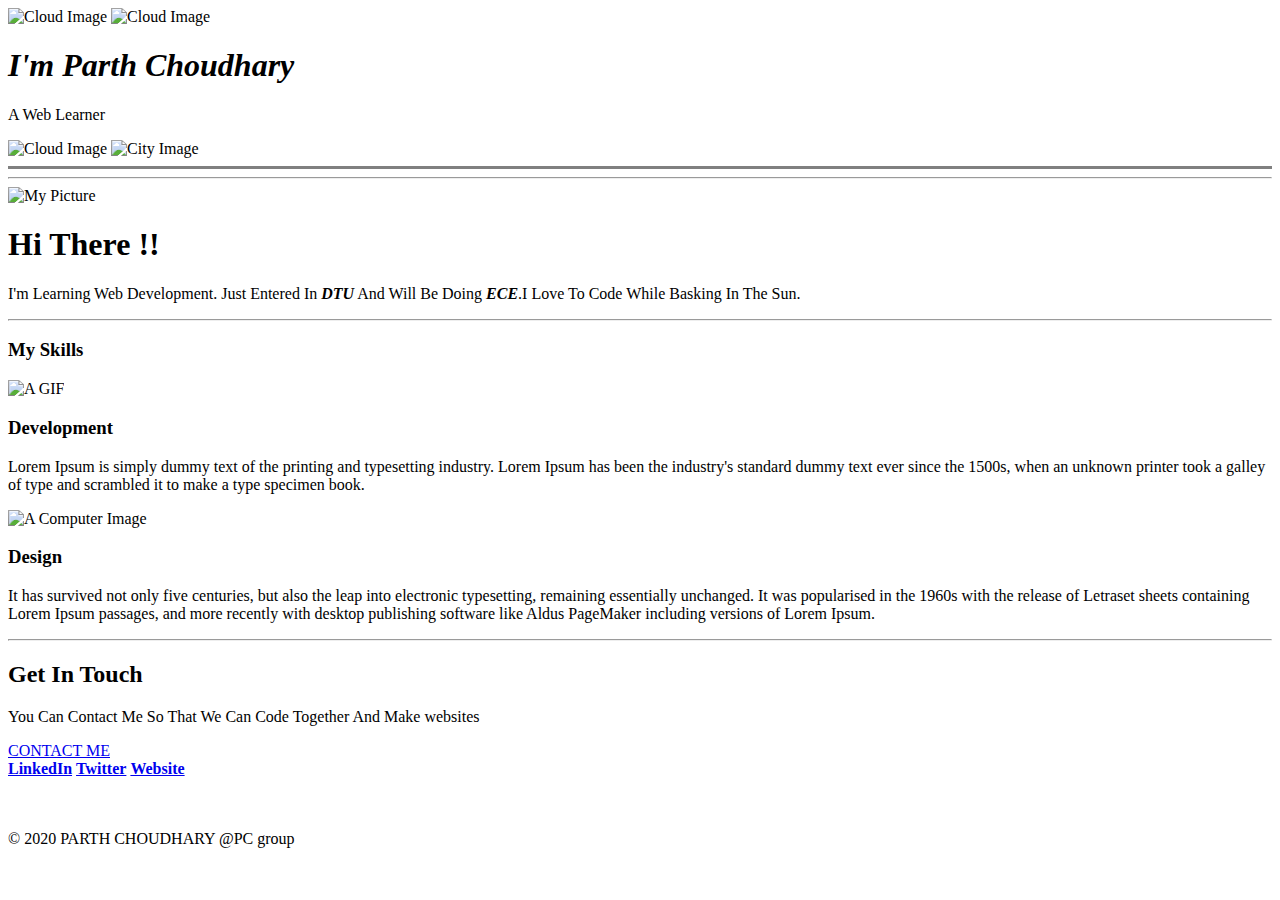
==== index.html @ b5cee64c "additional files" ====
<!DOCTYPE html>
<html>
    <head>
        <meta charset="utf-8">
        <title>
            Parth Choudhary
        </title>
        <link rel="stylesheet" href="css/styles.css">
        <link rel="icon" href="favicon.ico">
        <link href="https://fonts.googleapis.com/css2?family=East+Sea+Dokdo&family=Sacramento&display=swap" rel="stylesheet">
    </head>
    <body>
        <div class="top-container">
        
        <img class="sun" src="sun.png" alt="Cloud Image">
        <img class="top-cloud" src="cloud.png" alt="Cloud Image">
        <h1 class="heading"><em>I'm Parth Choudhary</em></h1>
        <p class="web-learn">A Web Learner</p>
        <img class="bottom-cloud" src="cloud.png" alt="Cloud Image">
        <img class="city" src="City-PNG-Transparent-Image.png" alt="City Image">
        <hr class="cityline" size="3" noshade>
        </div>
        <hr class="hor">
        <div class="middle-container">
            <img class="mine" src="pcpicm.png" alt="My Picture">
            <h1 class="hello">Hi There !!</h1>
            <div class="dd">
            <p class="just">I'm Learning Web Development. Just Entered In 
                <strong><em><span Class="dtu">DTU</span></em></strong> And Will Be Doing 
                <strong><em><span class="ece">ECE</span></em></strong>.I Love To Code While Basking In The Sun.</p>
                </div>
                <hr class="hor">
                <h3 class="skills">My Skills</h3>
                <div class="lorem">
                <img class="gif" src="html gif.gif" alt="A GIF">
                <h3 class="deve">Development</h3>
                <p class="line1">Lorem Ipsum is simply dummy text of the printing and typesetting industry.
                                 Lorem Ipsum has been the industry's standard dummy text ever since the 1500s,
                                 when an unknown printer took a galley of type and scrambled it to make a type specimen book.</p>
                </div>
                <div class="ipsum">
                    <img class="computer" src="computer.png" alt="A Computer Image">
                    <h3 class="deve">Design</h3>
                    <p class="line2">It has survived not only five centuries, but also the leap into electronic typesetting, remaining essentially unchanged.
                         It was popularised in the 1960s with the release of Letraset sheets containing Lorem Ipsum passages,
                          and more recently with desktop publishing software like Aldus PageMaker including versions of Lorem Ipsum.</p>
                </div>
            </div>
            <hr class="hor">
            <div class="last-container">
                <h2 class="touch">Get In Touch</h2>
                <p class="contact">You Can Contact Me So That We Can Code Together And Make websites</p>
                <div class="btnp">
                <a class="BUTTON_DMD" href="s_contact_us.html"><span class="btnk">CONTACT ME</span></a></div>
            </div>
            <div class="green">
                <a class="ac" href="https://www.linkedin.com/in/parth-choudhary-ab21761b9/"><b>LinkedIn</b></a>
            <a class="ac" href="https://twitter.com/ParthCh97019746"><b>Twitter</b></a>
            <a class="ac" href="https://parth-choudhary93.github.io/parth_cv.github.io"><b>Website</b></a><br><br><br>
            <p id="copyright">© 2020 PARTH CHOUDHARY   @PC group</p>
            </div>
    </body>
</html>
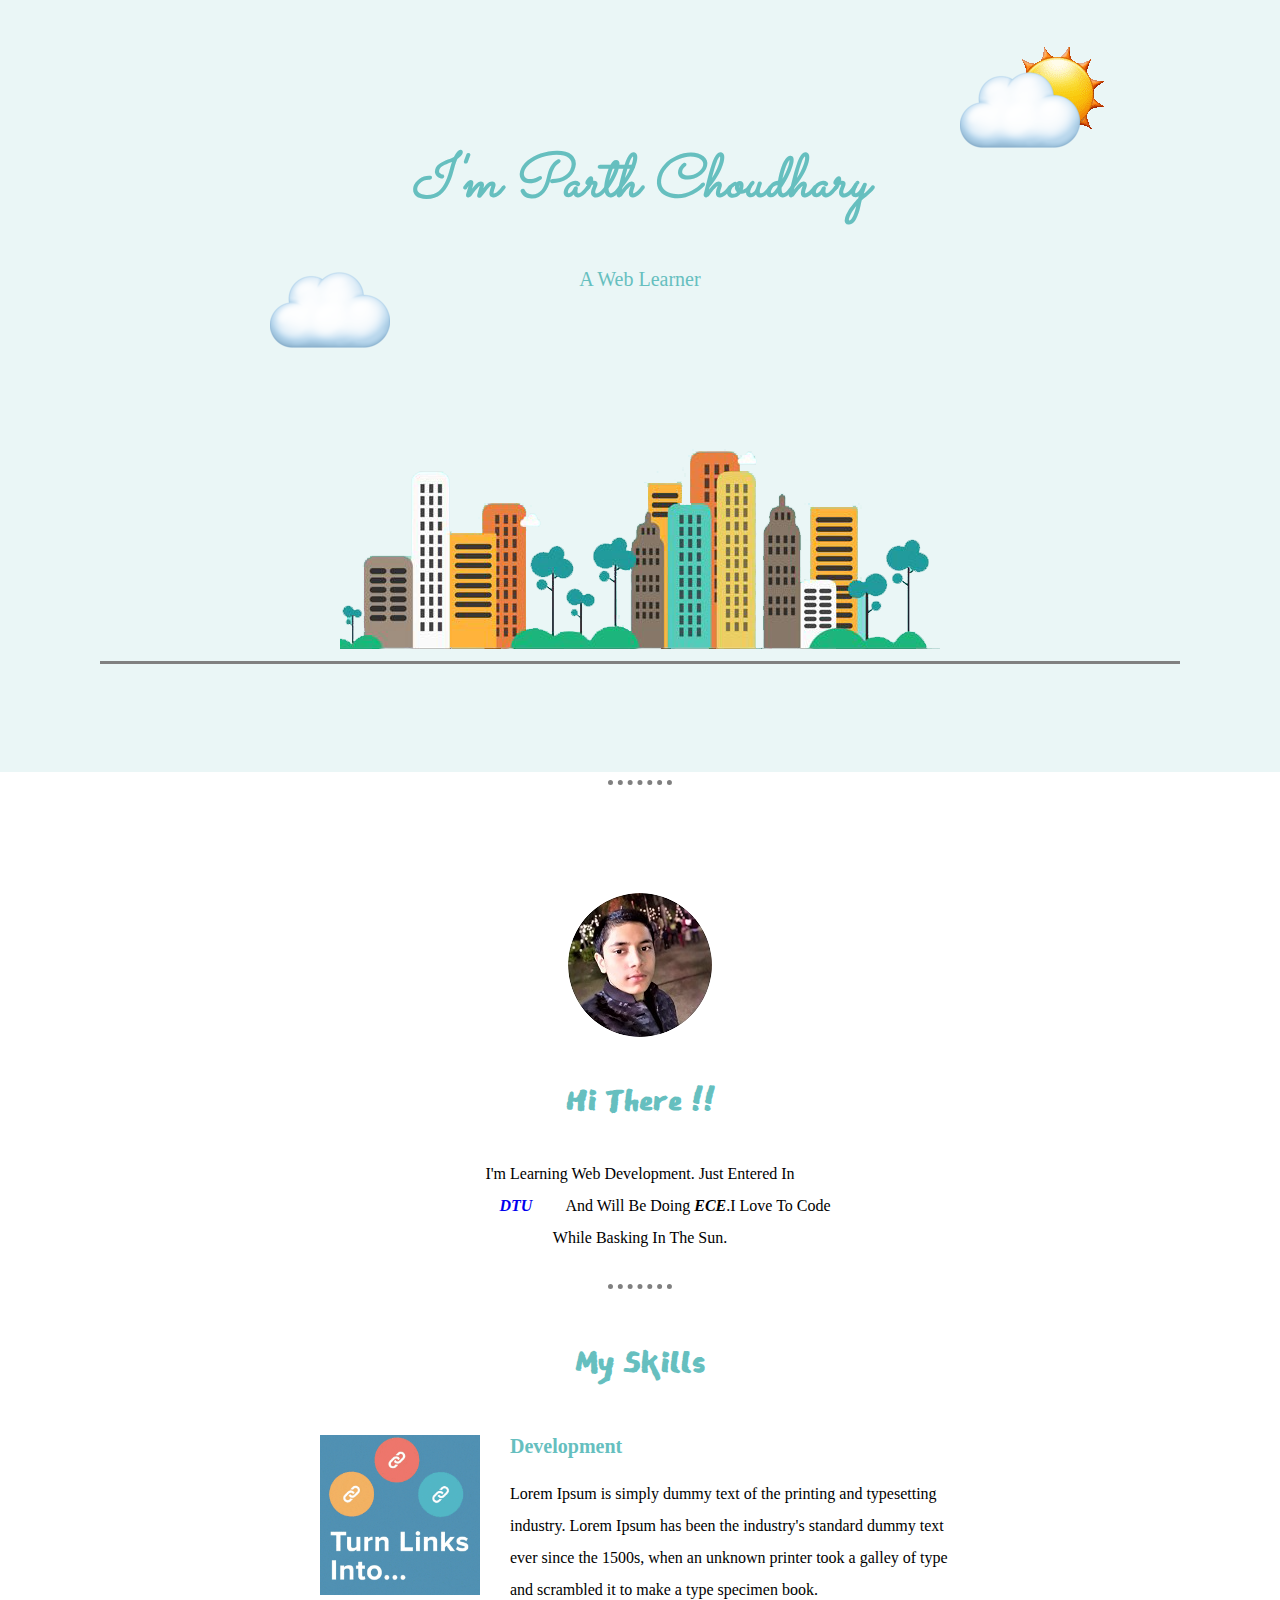
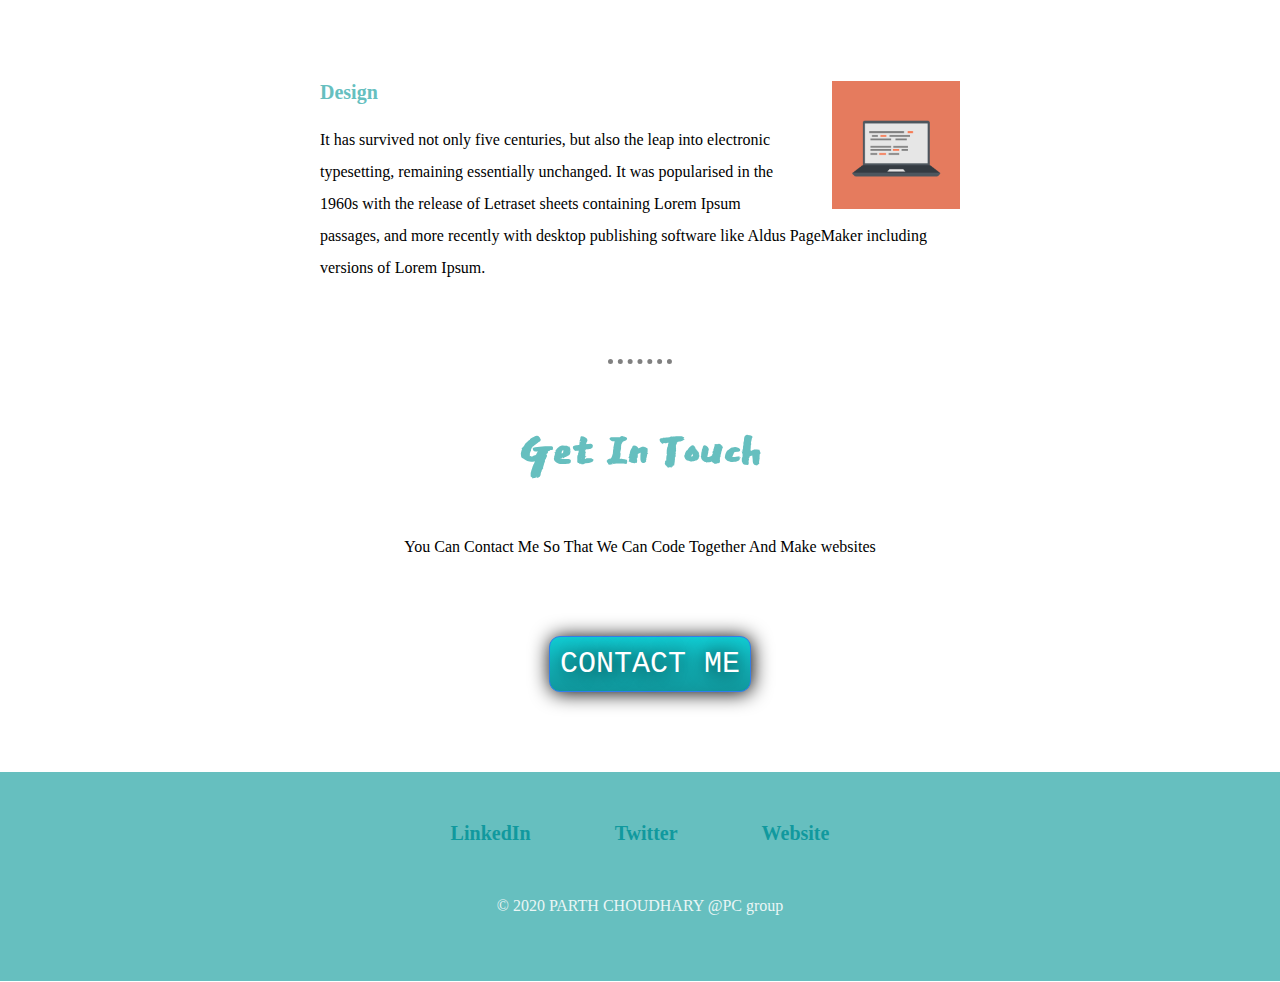
==== commit e95ab4e0: "Update index.html" ====
--- a/index.html
+++ b/index.html
@@ -26,7 +26,7 @@
             <h1 class="hello">Hi There !!</h1>
             <div class="dd">
             <p class="just">I'm Learning Web Development. Just Entered In 
-                <strong><em><span Class="dtu">DTU</span></em></strong> And Will Be Doing 
+                <strong><em><span Class="dtu"><a class="dut" href="http://dtu.ac.in">DTU</a></span></em></strong> And Will Be Doing 
                 <strong><em><span class="ece">ECE</span></em></strong>.I Love To Code While Basking In The Sun.</p>
                 </div>
                 <hr class="hor">
--- a/css/styles.css
+++ b/css/styles.css
@@ -0,0 +1,323 @@
+body{
+    text-align: center;
+    margin: 0;
+}
+h1{
+    color: #66BFBF;
+}
+.web-learn{
+    color: #66BFBF;
+}
+.heading{
+    font-family: 'Sacramento', cursive;
+    font-size: 60px;
+}
+.top-container{
+    background-color: #EAF6F6;
+    padding: 100px
+}
+.bottom-cloud{
+    position: absolute;
+    top: 250px;
+    left: 270px;
+}
+.sun{
+    position: absolute;
+    top: 40px;
+    right: 170px;
+}
+.top-cloud{
+    position: absolute;
+    top: 50px;
+    right: 200px;
+}
+.mine{
+    margin-top: 100px;
+}
+.hor{
+    border-style: none;
+    border-top: dotted;
+    width: 5%;
+    border-width: 5px;
+    color: grey;
+}
+.skills{
+    font-size: 45px;
+    font-family: 'East Sea Dokdo', cursive;
+    color: #66BFBF;
+}
+.just{
+    width: 100%;
+    margin: 0 auto 30px auto;
+    line-height: 2;
+}
+.dd{
+    width: 30%;
+    margin-left: auto;
+    margin-right: auto;
+}
+.lorem{
+    width: 50%;
+    margin: 0 auto 75px;
+}
+.gif{
+    text-align: left;
+    width: 25%;
+    float: left;
+    margin-right: 30px;
+}
+.ipsum{
+    width: 50%;
+    margin: 0 auto 75px;
+}
+.computer{
+    float: right;
+    margin-left: 30px;
+    width: 20%;
+}
+.deve{
+    text-align: left;
+    color: #66BFBF;
+    font-size:20px;
+}
+.line1{
+    text-align: left;
+    line-height: 2;
+    
+}
+.line2{
+    text-align: left;
+    line-height: 2;
+    
+}
+.touch{
+    color: #66BFBF;
+    font-size: 60px;
+    font-family: 'East Sea Dokdo', cursive;
+}
+.hello{
+    font-family: 'East Sea Dokdo', cursive;
+    font-size: 45px;
+}
+.btnp{
+    margin-top: 30px;
+    margin-bottom: 50px;
+}
+a{
+    text-decoration: none;
+    margin: 50px 30px 30px 50px;
+}
+.BUTTON_DMD {
+    background: #11CDD4;
+    background-image: -webkit-linear-gradient(top, #11CDD4, #11999E);
+    background-image: -moz-linear-gradient(top, #11CDD4, #11999E);
+    background-image: -ms-linear-gradient(top, #11CDD4, #11999E);
+    background-image: -o-linear-gradient(top, #11CDD4, #11999E);
+    background-image: -webkit-gradient(to bottom, #11CDD4, #11999E);
+    -webkit-border-radius: 11px;
+    -moz-border-radius: 11px;
+    border-radius: 11px;
+    color: #FFFFFF;
+    font-family: monospace;
+    font-size: 30px;
+    font-weight: 10;
+    padding: 10px;
+    -webkit-box-shadow: 1px 1px 20px 0 #000000;
+    -moz-box-shadow: 1px 1px 20px 0 #000000;
+    box-shadow: 1px 1px 20px 0 #000000;
+    text-shadow: 1px 1px 20px #000000;
+    border: solid #337FED 1px;
+    text-decoration: none;
+    display: inline-block;
+    cursor: pointer;
+    text-align: center;
+ }
+ 
+ .BUTTON_DMD:hover {
+    border: solid #337FED 3px;
+    background: #30E3CB;
+    background-image: -webkit-linear-gradient(top, #30E3CB, #2BC48D);
+    background-image: -moz-linear-gradient(top, #30E3CB, #2BC48D);
+    background-image: -ms-linear-gradient(top, #30E3CB, #2BC48D);
+    background-image: -o-linear-gradient(top, #30E3CB, #2BC48D);
+    background-image: -webkit-gradient(to bottom, #30E3CB, #2BC48D);
+    -webkit-border-radius: 7px;
+    -moz-border-radius: 7px;
+    border-radius: 7px;
+    text-decoration: none;
+ }
+ .green{
+     background-color: #66BFBF;
+     padding: 50px;
+ }
+ .ac{
+     margin: 10px 40px 10px;
+     color: #11999E;
+     font-size: 20px;
+ }
+ .ac:hover{
+     color: #EAF6F6;
+     font-size: 30px;
+ }
+ #copyright{
+     font-size: 16px;
+     color: #EAF6F6;
+}
+.hdo{
+    font-size: 50px;
+    color: #11999E;
+    font-family: 'East Sea Dokdo', cursive;
+}
+.contact{
+    backgroung-color: #EAF6F6;
+}
+.mail{
+    margin-right: 300px;
+}
+.mail {
+    background: #11CDD4;
+    background-image: -webkit-linear-gradient(top, #11CDD4, #11999E);
+    background-image: -moz-linear-gradient(top, #11CDD4, #11999E);
+    background-image: -ms-linear-gradient(top, #11CDD4, #11999E);
+    background-image: -o-linear-gradient(top, #11CDD4, #11999E);
+    background-image: -webkit-gradient(to bottom, #11CDD4, #11999E);
+    -webkit-border-radius: 11px;
+    -moz-border-radius: 11px;
+    border-radius: 11px;
+    color: #FFFFFF;
+    font-family: monospace;
+    font-size: 21px;
+    font-weight: 100;
+    padding: 9px;
+    -webkit-box-shadow: 1px 1px 20px 0 #000000;
+    -moz-box-shadow: 1px 1px 20px 0 #000000;
+    box-shadow: 1px 1px 20px 0 #000000;
+    text-shadow: 1px 1px 20px #000000;
+    border: solid #337FED 1px;
+    text-decoration: none;
+    display: inline-block;
+    cursor: pointer;
+    text-align: center;
+ }
+ 
+ .mail:hover {
+    border: solid #337FED 3px;
+    background: #30E3CB;
+    background-image: -webkit-linear-gradient(top, #30E3CB, #2BC48D);
+    background-image: -moz-linear-gradient(top, #30E3CB, #2BC48D);
+    background-image: -ms-linear-gradient(top, #30E3CB, #2BC48D);
+    background-image: -o-linear-gradient(top, #30E3CB, #2BC48D);
+    background-image: -webkit-gradient(to bottom, #30E3CB, #2BC48D);
+    -webkit-border-radius: 7px;
+    -moz-border-radius: 7px;
+    border-radius: 7px;
+    text-decoration: none;
+ }
+ .tel {
+    background: #11CDD4;
+    background-image: -webkit-linear-gradient(top, #11CDD4, #11999E);
+    background-image: -moz-linear-gradient(top, #11CDD4, #11999E);
+    background-image: -ms-linear-gradient(top, #11CDD4, #11999E);
+    background-image: -o-linear-gradient(top, #11CDD4, #11999E);
+    background-image: -webkit-gradient(to bottom, #11CDD4, #11999E);
+    -webkit-border-radius: 11px;
+    -moz-border-radius: 11px;
+    border-radius: 11px;
+    color: #FFFFFF;
+    font-family: monospace;
+    font-size: 21px;
+    font-weight: 100;
+    padding: 9px;
+    -webkit-box-shadow: 1px 1px 20px 0 #000000;
+    -moz-box-shadow: 1px 1px 20px 0 #000000;
+    box-shadow: 1px 1px 20px 0 #000000;
+    text-shadow: 1px 1px 20px #000000;
+    border: solid #337FED 1px;
+    text-decoration: none;
+    display: inline-block;
+    cursor: pointer;
+    text-align: center;
+ }
+ 
+ .tel:hover {
+    border: solid #337FED 3px;
+    background: #30E3CB;
+    background-image: -webkit-linear-gradient(top, #30E3CB, #2BC48D);
+    background-image: -moz-linear-gradient(top, #30E3CB, #2BC48D);
+    background-image: -ms-linear-gradient(top, #30E3CB, #2BC48D);
+    background-image: -o-linear-gradient(top, #30E3CB, #2BC48D);
+    background-image: -webkit-gradient(to bottom, #30E3CB, #2BC48D);
+    -webkit-border-radius: 7px;
+    -moz-border-radius: 7px;
+    border-radius: 7px;
+    text-decoration: none;
+ }
+ .submit {
+    background: #11CDD4;
+    background-image: -webkit-linear-gradient(top, #11CDD4, #11999E);
+    background-image: -moz-linear-gradient(top, #11CDD4, #11999E);
+    background-image: -ms-linear-gradient(top, #11CDD4, #11999E);
+    background-image: -o-linear-gradient(top, #11CDD4, #11999E);
+    background-image: -webkit-gradient(to bottom, #11CDD4, #11999E);
+    -webkit-border-radius: 11px;
+    -moz-border-radius: 11px;
+    border-radius: 11px;
+    color: #FFFFFF;
+    font-family: monospace;
+    font-size: 19px;
+    font-weight: 100;
+    padding: 6px;
+    -webkit-box-shadow: 1px 1px 20px 0 #000000;
+    -moz-box-shadow: 1px 1px 20px 0 #000000;
+    box-shadow: 1px 1px 20px 0 #000000;
+    text-shadow: 1px 1px 20px #000000;
+    border: solid #337FED 1px;
+    text-decoration: none;
+    display: inline-block;
+    cursor: pointer;
+    text-align: center;
+ }
+ 
+ .submit:hover {
+    border: solid #337FED 3px;
+    background: #30E3CB;
+    background-image: -webkit-linear-gradient(top, #30E3CB, #2BC48D);
+    background-image: -moz-linear-gradient(top, #30E3CB, #2BC48D);
+    background-image: -ms-linear-gradient(top, #30E3CB, #2BC48D);
+    background-image: -o-linear-gradient(top, #30E3CB, #2BC48D);
+    background-image: -webkit-gradient(to bottom, #30E3CB, #2BC48D);
+    -webkit-border-radius: 7px;
+    -moz-border-radius: 7px;
+    border-radius: 7px;
+    text-decoration: none;
+ }
+ hr:hover{
+     color: #FFA500;
+     font-size: 200%;
+ }
+ h1:hover{
+     color: #32CD32;
+     font-size: 90px;
+ }
+ h2:hover{
+    color: #32CD32;
+    font-size: 70px;
+}
+h3:hover{
+    color: #32CD32;
+    font-size: 40px;
+}
+.web-learn{
+    font-size: 20px;
+}
+.web-learn:hover{
+    color: #32CD32; 
+}
+p:hover{
+    color: #8B4513;
+    font-size: 25px;
+}
+#copyright:hover{
+    color: blue;
+    font-size: 30px;
+}
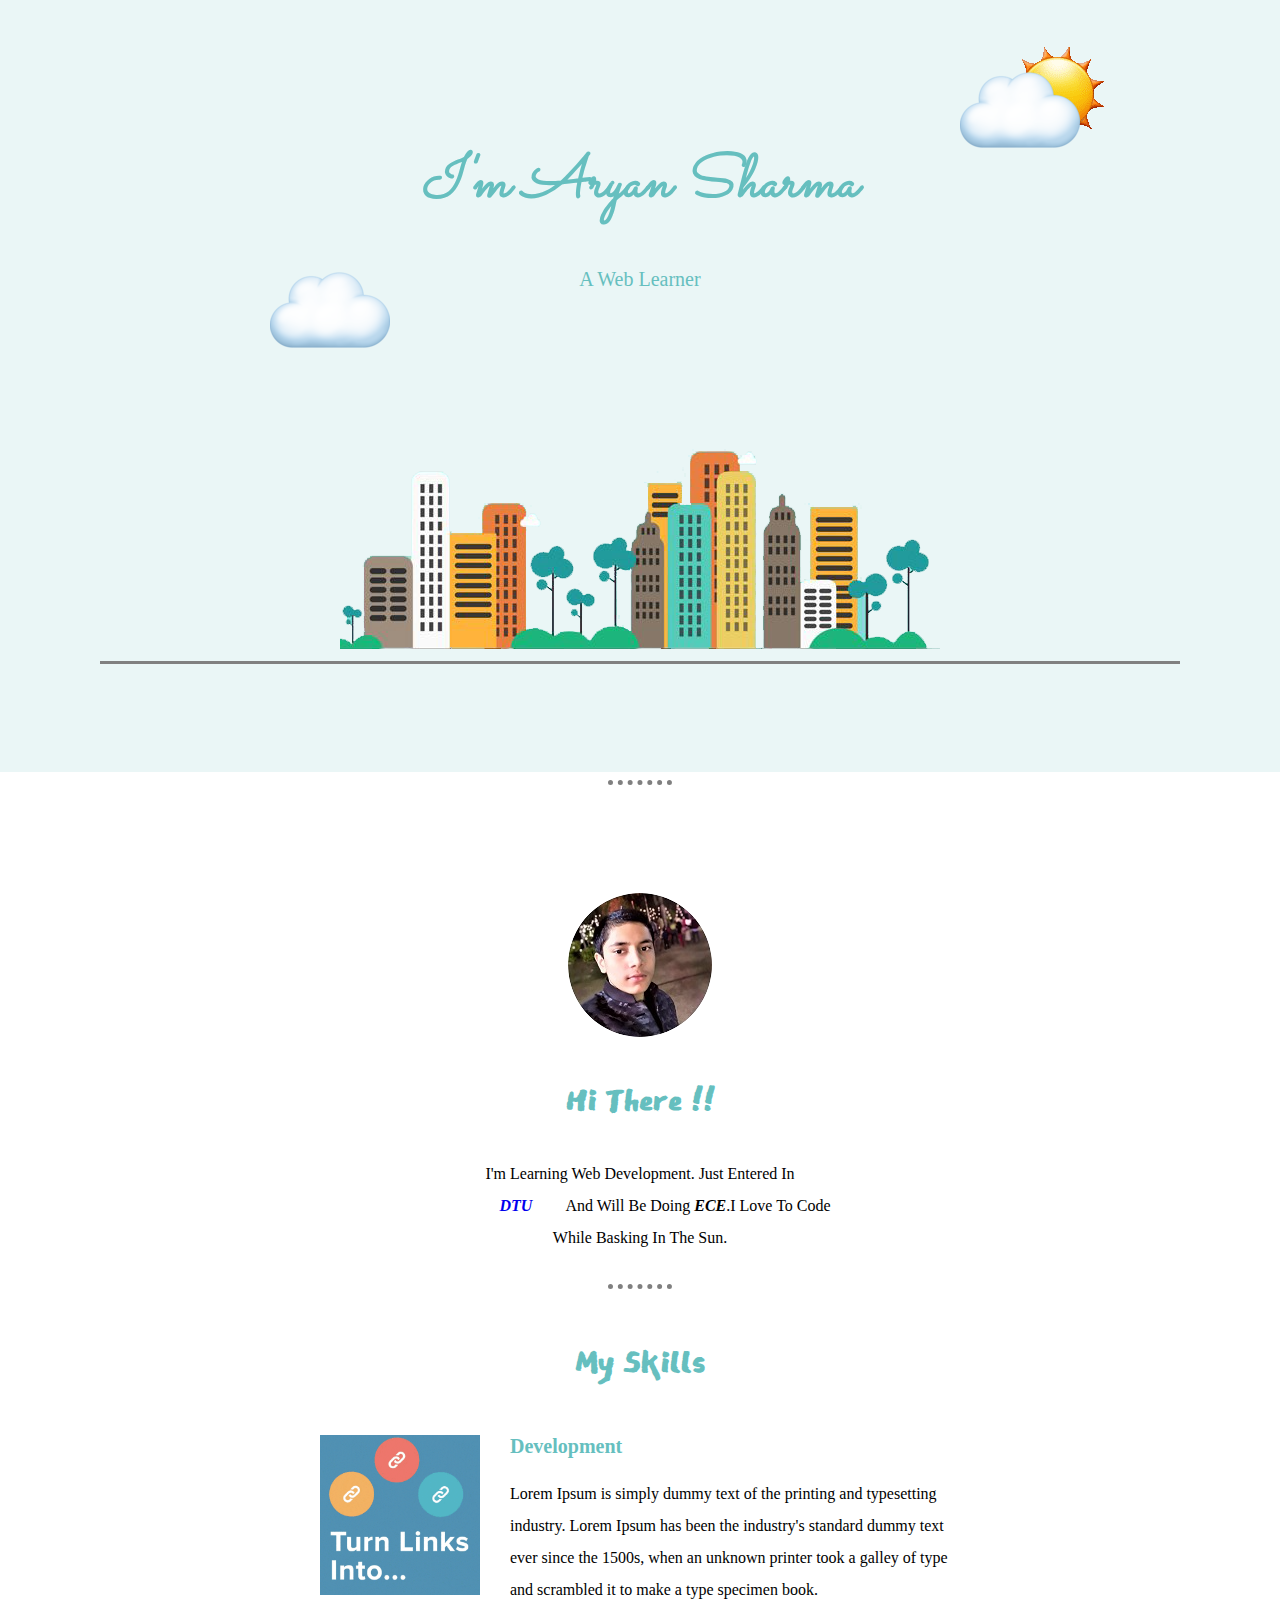
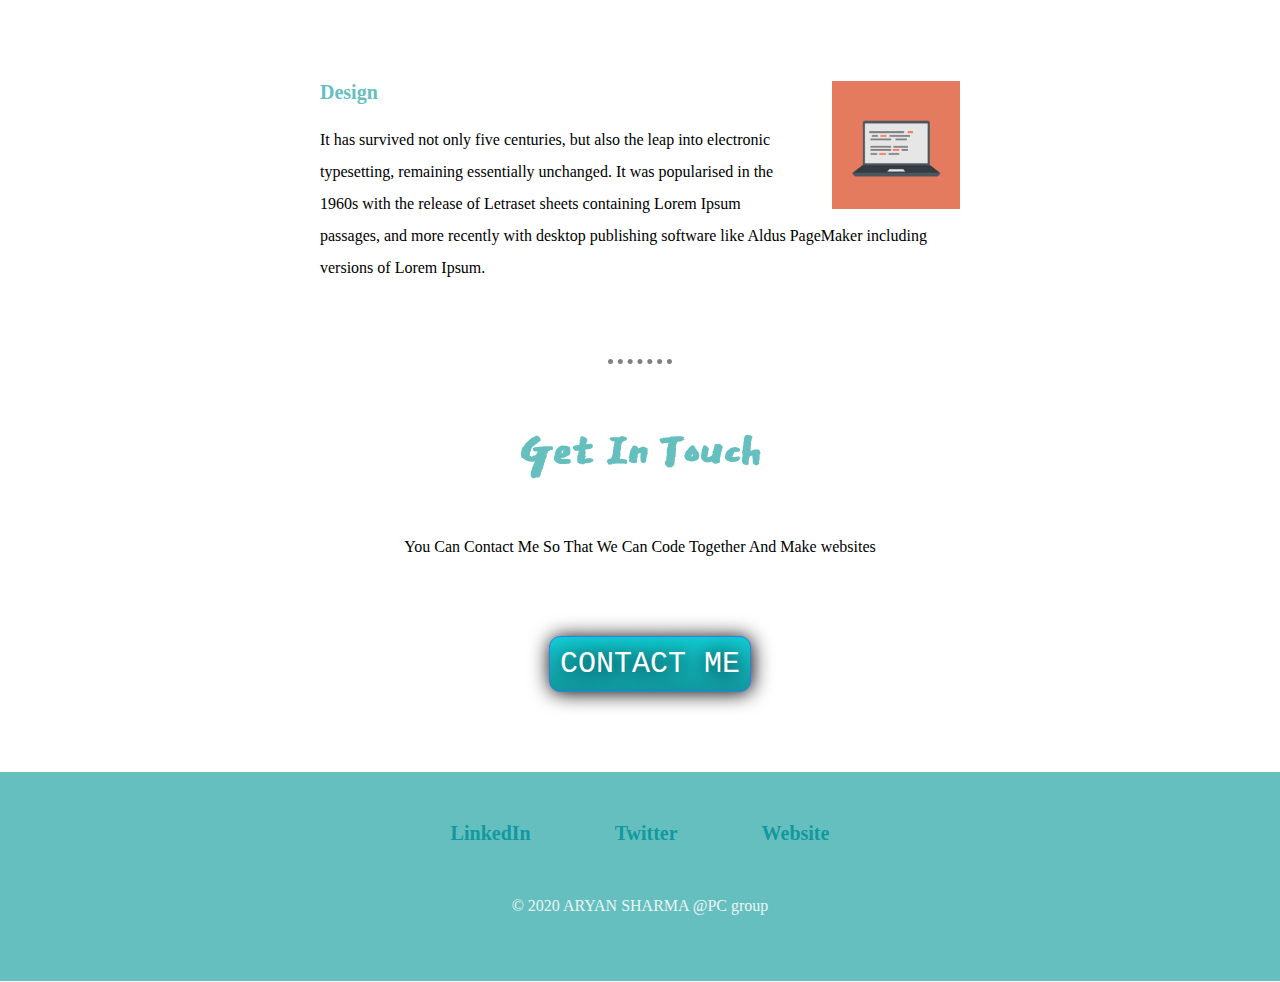
==== commit b3fc54a6: "Update index.html" ====
--- a/index.html
+++ b/index.html
@@ -3,7 +3,7 @@
     <head>
         <meta charset="utf-8">
         <title>
-            Parth Choudhary
+            Aryan Sharma
         </title>
         <link rel="stylesheet" href="css/styles.css">
         <link rel="icon" href="favicon.ico">
@@ -14,7 +14,7 @@
         
         <img class="sun" src="sun.png" alt="Cloud Image">
         <img class="top-cloud" src="cloud.png" alt="Cloud Image">
-        <h1 class="heading"><em>I'm Parth Choudhary</em></h1>
+        <h1 class="heading"><em>I'm Aryan Sharma</em></h1>
         <p class="web-learn">A Web Learner</p>
         <img class="bottom-cloud" src="cloud.png" alt="Cloud Image">
         <img class="city" src="City-PNG-Transparent-Image.png" alt="City Image">
@@ -57,7 +57,7 @@
                 <a class="ac" href="https://www.linkedin.com/in/parth-choudhary-ab21761b9/"><b>LinkedIn</b></a>
             <a class="ac" href="https://twitter.com/ParthCh97019746"><b>Twitter</b></a>
             <a class="ac" href="https://parth-choudhary93.github.io/parth_cv.github.io"><b>Website</b></a><br><br><br>
-            <p id="copyright">© 2020 PARTH CHOUDHARY   @PC group</p>
+            <p id="copyright">© 2020 ARYAN SHARMA  @PC group</p>
             </div>
     </body>
 </html>
--- a/css/styles.css
+++ b/css/styles.css
@@ -252,45 +252,8 @@
     border-radius: 7px;
     text-decoration: none;
  }
- .submit {
-    background: #11CDD4;
-    background-image: -webkit-linear-gradient(top, #11CDD4, #11999E);
-    background-image: -moz-linear-gradient(top, #11CDD4, #11999E);
-    background-image: -ms-linear-gradient(top, #11CDD4, #11999E);
-    background-image: -o-linear-gradient(top, #11CDD4, #11999E);
-    background-image: -webkit-gradient(to bottom, #11CDD4, #11999E);
-    -webkit-border-radius: 11px;
-    -moz-border-radius: 11px;
-    border-radius: 11px;
-    color: #FFFFFF;
-    font-family: monospace;
-    font-size: 19px;
-    font-weight: 100;
-    padding: 6px;
-    -webkit-box-shadow: 1px 1px 20px 0 #000000;
-    -moz-box-shadow: 1px 1px 20px 0 #000000;
-    box-shadow: 1px 1px 20px 0 #000000;
-    text-shadow: 1px 1px 20px #000000;
-    border: solid #337FED 1px;
-    text-decoration: none;
-    display: inline-block;
-    cursor: pointer;
-    text-align: center;
- }
- 
- .submit:hover {
-    border: solid #337FED 3px;
-    background: #30E3CB;
-    background-image: -webkit-linear-gradient(top, #30E3CB, #2BC48D);
-    background-image: -moz-linear-gradient(top, #30E3CB, #2BC48D);
-    background-image: -ms-linear-gradient(top, #30E3CB, #2BC48D);
-    background-image: -o-linear-gradient(top, #30E3CB, #2BC48D);
-    background-image: -webkit-gradient(to bottom, #30E3CB, #2BC48D);
-    -webkit-border-radius: 7px;
-    -moz-border-radius: 7px;
-    border-radius: 7px;
-    text-decoration: none;
- }
+ 
+ 
  hr:hover{
      color: #FFA500;
      font-size: 200%;
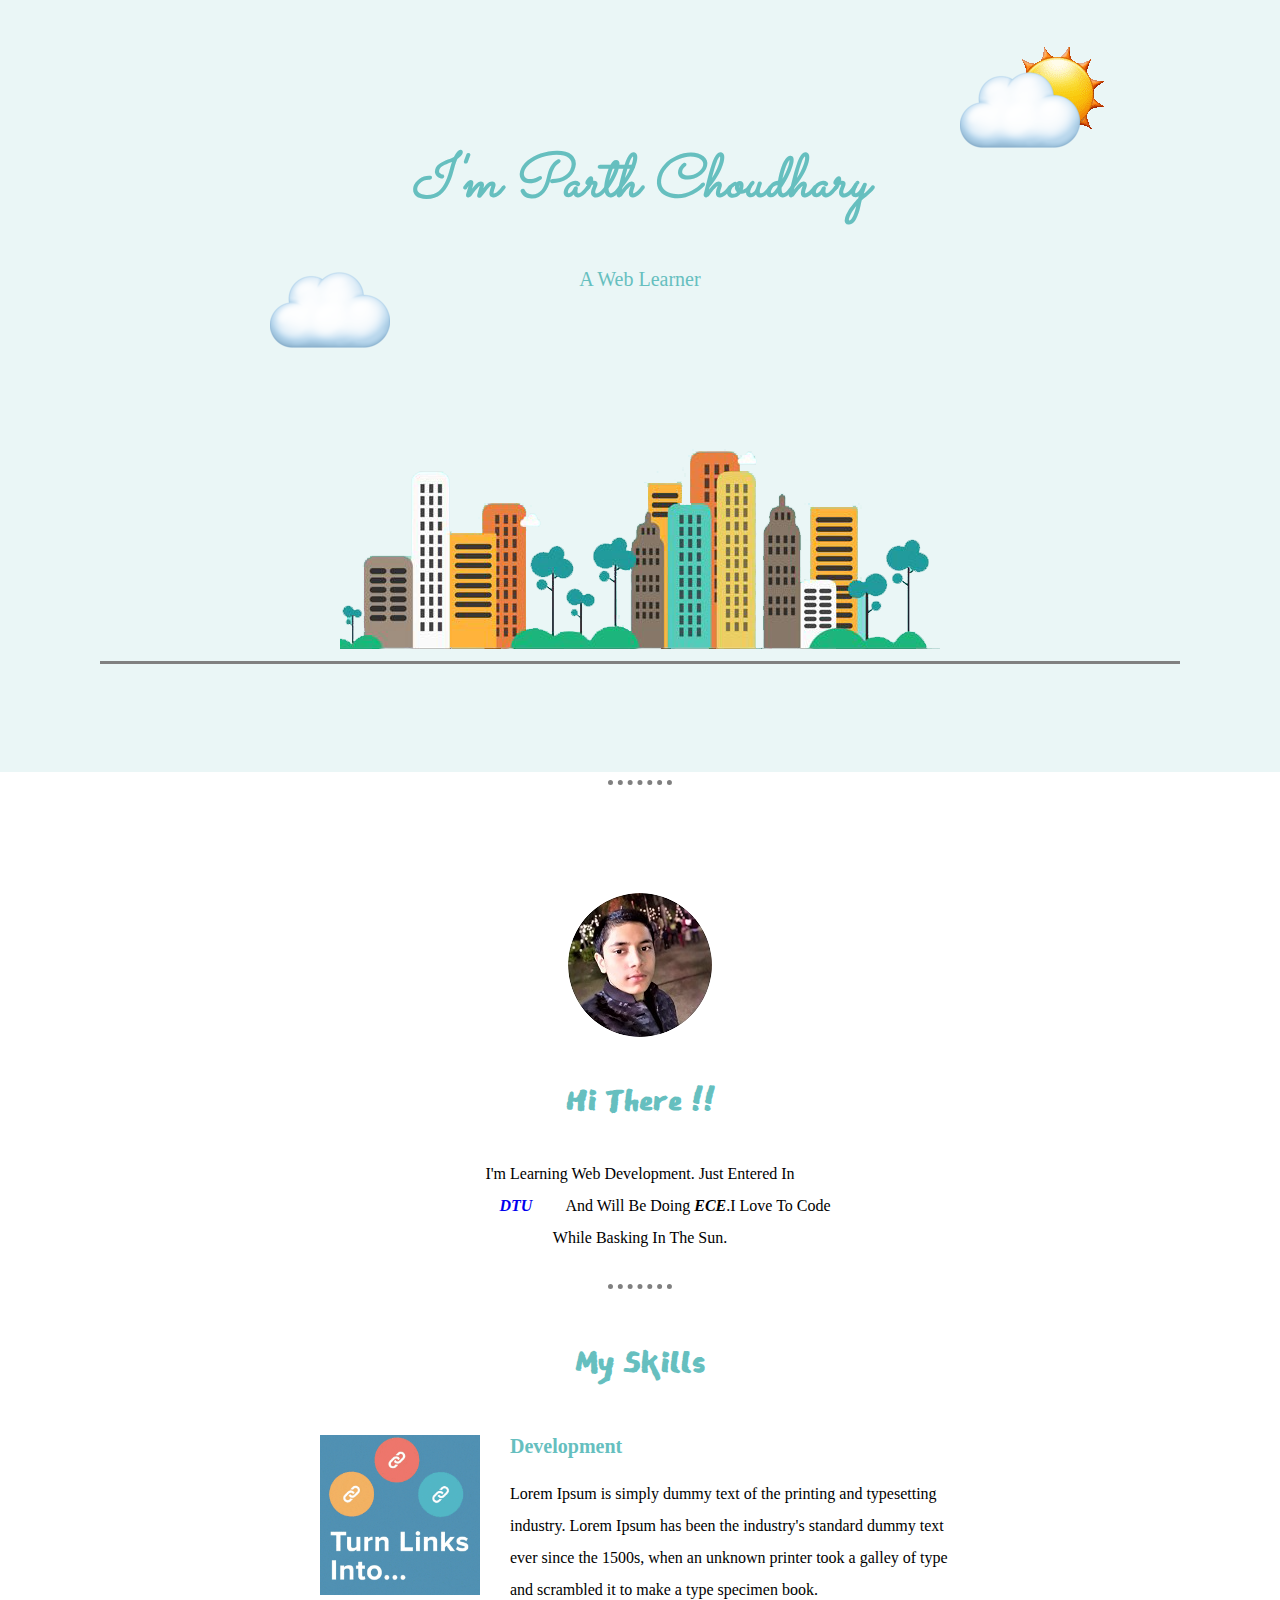
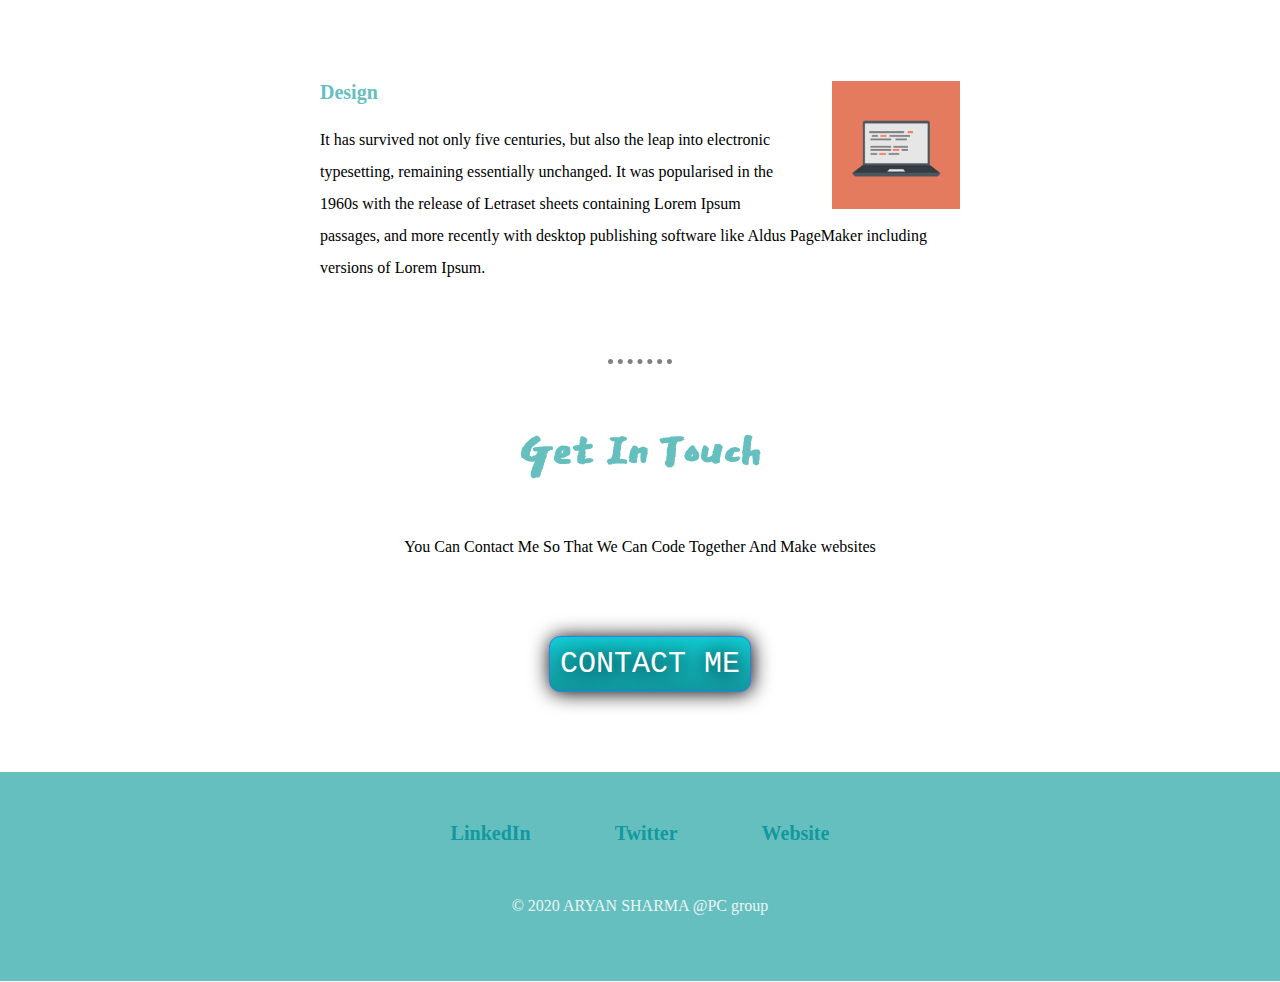
==== commit 036c6a25: "Update index.html" ====
--- a/index.html
+++ b/index.html
@@ -3,7 +3,7 @@
     <head>
         <meta charset="utf-8">
         <title>
-            Aryan Sharma
+            Parth Choudhary
         </title>
         <link rel="stylesheet" href="css/styles.css">
         <link rel="icon" href="favicon.ico">
@@ -14,7 +14,7 @@
         
         <img class="sun" src="sun.png" alt="Cloud Image">
         <img class="top-cloud" src="cloud.png" alt="Cloud Image">
-        <h1 class="heading"><em>I'm Aryan Sharma</em></h1>
+        <h1 class="heading"><em>I'm Parth Choudhary</em></h1>
         <p class="web-learn">A Web Learner</p>
         <img class="bottom-cloud" src="cloud.png" alt="Cloud Image">
         <img class="city" src="City-PNG-Transparent-Image.png" alt="City Image">
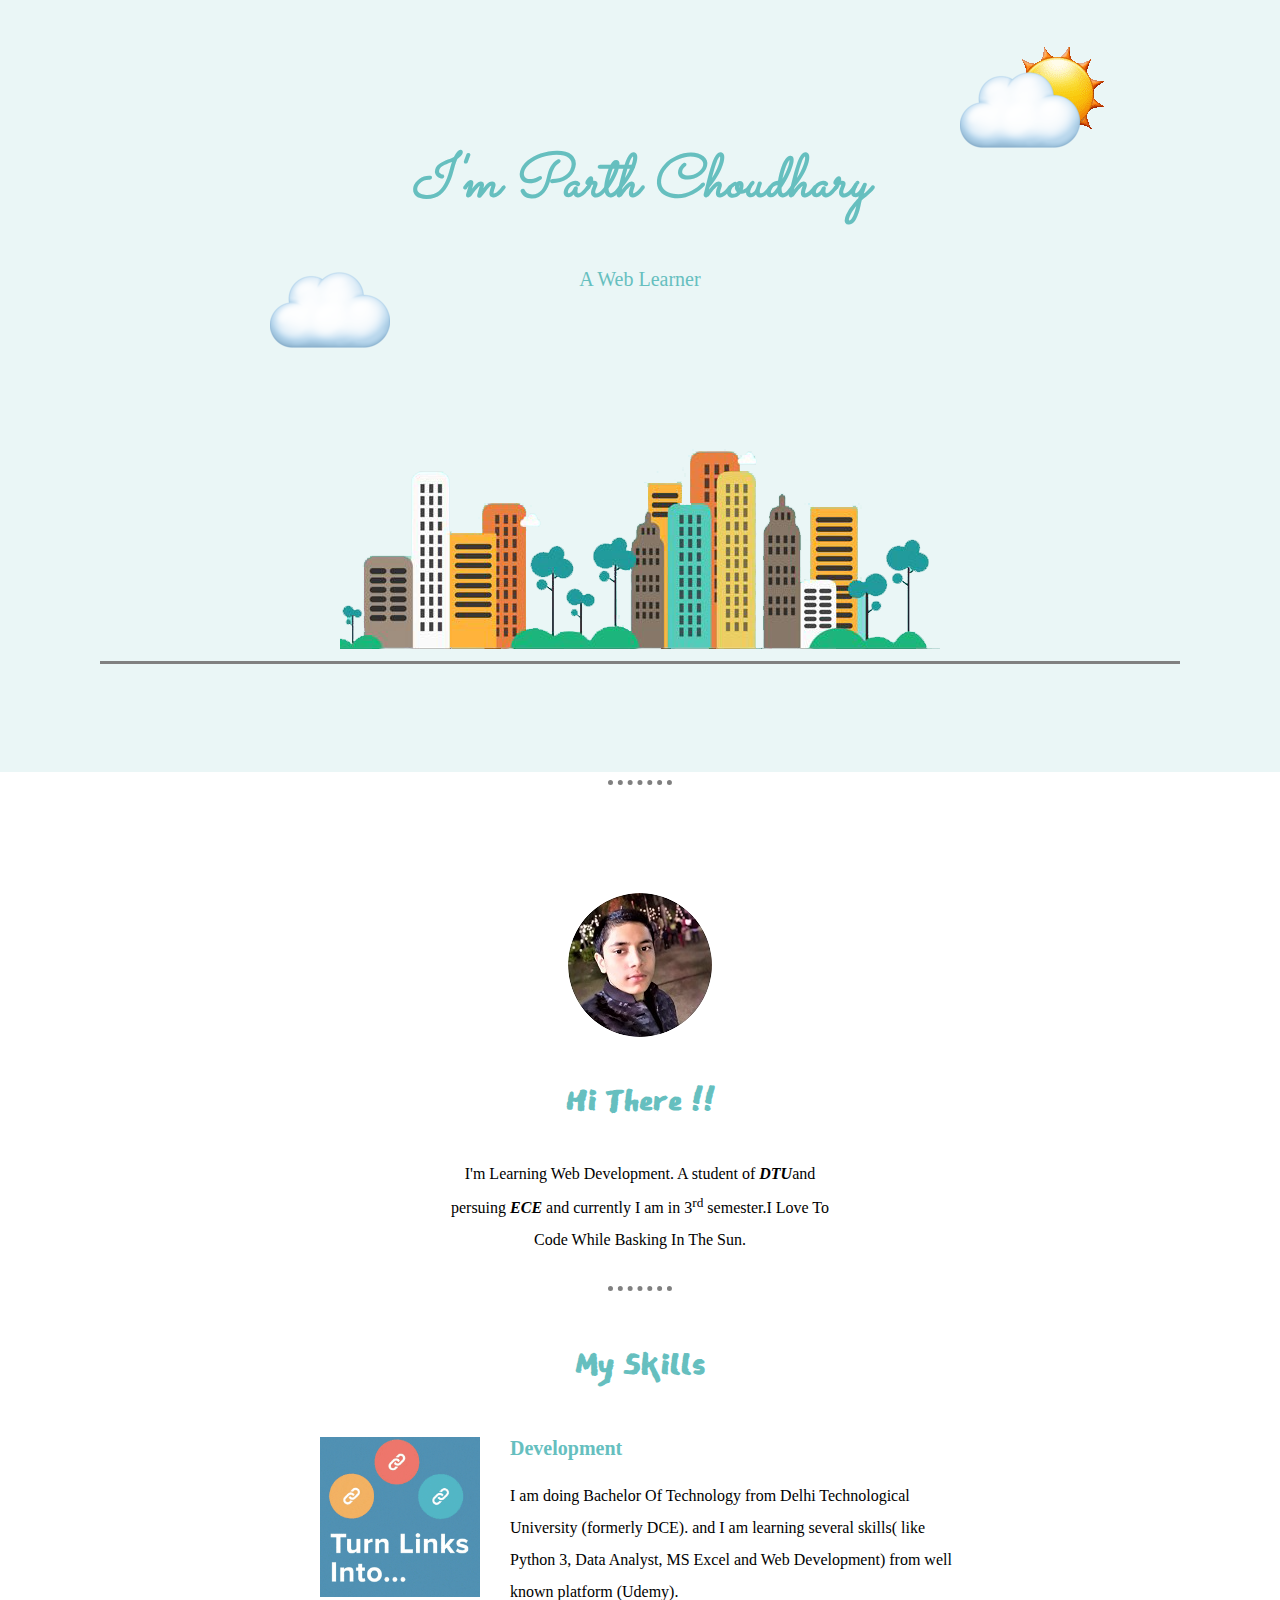
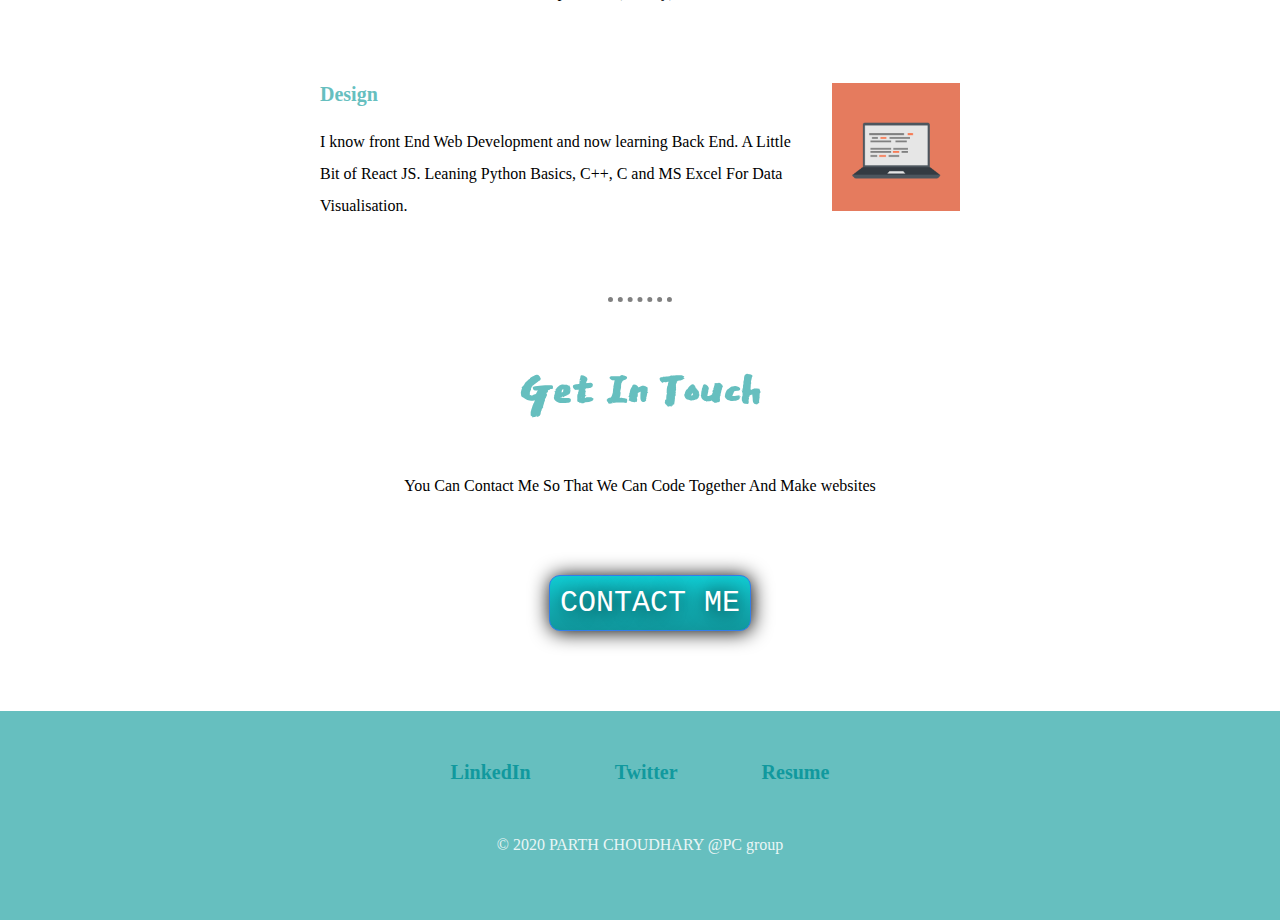
==== commit a79f3d45: "Update index.html" ====
--- a/index.html
+++ b/index.html
@@ -25,25 +25,22 @@
             <img class="mine" src="pcpicm.png" alt="My Picture">
             <h1 class="hello">Hi There !!</h1>
             <div class="dd">
-            <p class="just">I'm Learning Web Development. Just Entered In 
-                <strong><em><span Class="dtu"><a class="dut" href="http://dtu.ac.in">DTU</a></span></em></strong> And Will Be Doing 
-                <strong><em><span class="ece">ECE</span></em></strong>.I Love To Code While Basking In The Sun.</p>
+            <p class="just">I'm Learning Web Development. A student of 
+                <strong><em><span Class="dtu">DTU</span></em></strong>and persuing  
+                <strong><em><span class="ece">ECE</span></em></strong> and currently I am in 3<sup>rd</sup> semester.I Love To Code While Basking In The Sun.</p>
                 </div>
                 <hr class="hor">
                 <h3 class="skills">My Skills</h3>
                 <div class="lorem">
                 <img class="gif" src="html gif.gif" alt="A GIF">
                 <h3 class="deve">Development</h3>
-                <p class="line1">Lorem Ipsum is simply dummy text of the printing and typesetting industry.
-                                 Lorem Ipsum has been the industry's standard dummy text ever since the 1500s,
-                                 when an unknown printer took a galley of type and scrambled it to make a type specimen book.</p>
+                <p class="line1">I am doing Bachelor Of Technology from Delhi Technological University (formerly DCE). and I am learning several skills( like Python 3, Data Analyst, MS Excel and Web Development) from well known platform (Udemy).</p>
                 </div>
                 <div class="ipsum">
                     <img class="computer" src="computer.png" alt="A Computer Image">
                     <h3 class="deve">Design</h3>
-                    <p class="line2">It has survived not only five centuries, but also the leap into electronic typesetting, remaining essentially unchanged.
-                         It was popularised in the 1960s with the release of Letraset sheets containing Lorem Ipsum passages,
-                          and more recently with desktop publishing software like Aldus PageMaker including versions of Lorem Ipsum.</p>
+                    <p class="line2">I know front End Web Development and now learning Back End. A Little Bit of React JS.
+                        Leaning Python Basics, C++, C and MS Excel For Data Visualisation.</p>
                 </div>
             </div>
             <hr class="hor">
@@ -56,8 +53,8 @@
             <div class="green">
                 <a class="ac" href="https://www.linkedin.com/in/parth-choudhary-ab21761b9/"><b>LinkedIn</b></a>
             <a class="ac" href="https://twitter.com/ParthCh97019746"><b>Twitter</b></a>
-            <a class="ac" href="https://parth-choudhary93.github.io/parth_cv.github.io"><b>Website</b></a><br><br><br>
-            <p id="copyright">© 2020 ARYAN SHARMA  @PC group</p>
+            <a class="ac" href="Parth Choudhary resume for job.pdf"><b>Resume</b></a><br><br><br>
+            <p id="copyright">© 2020 PARTH CHOUDHARY   @PC group</p>
             </div>
     </body>
 </html>
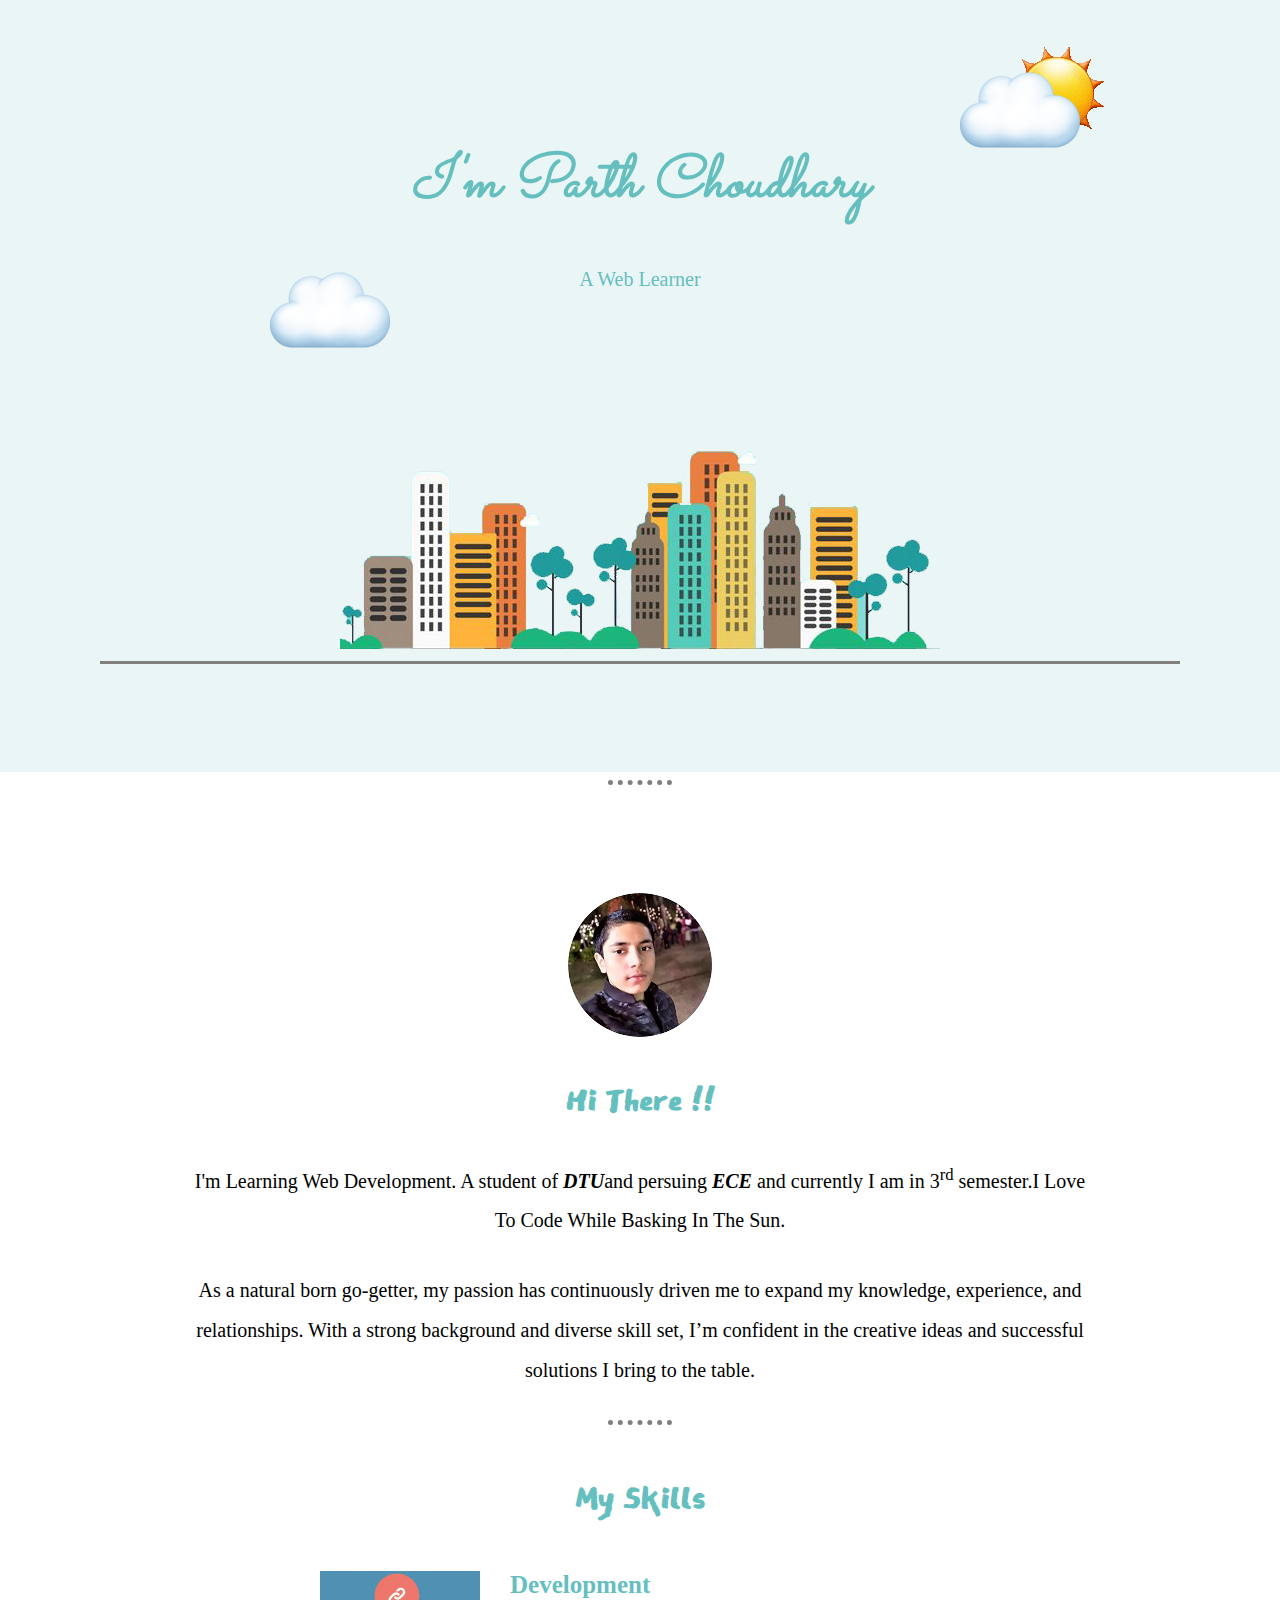
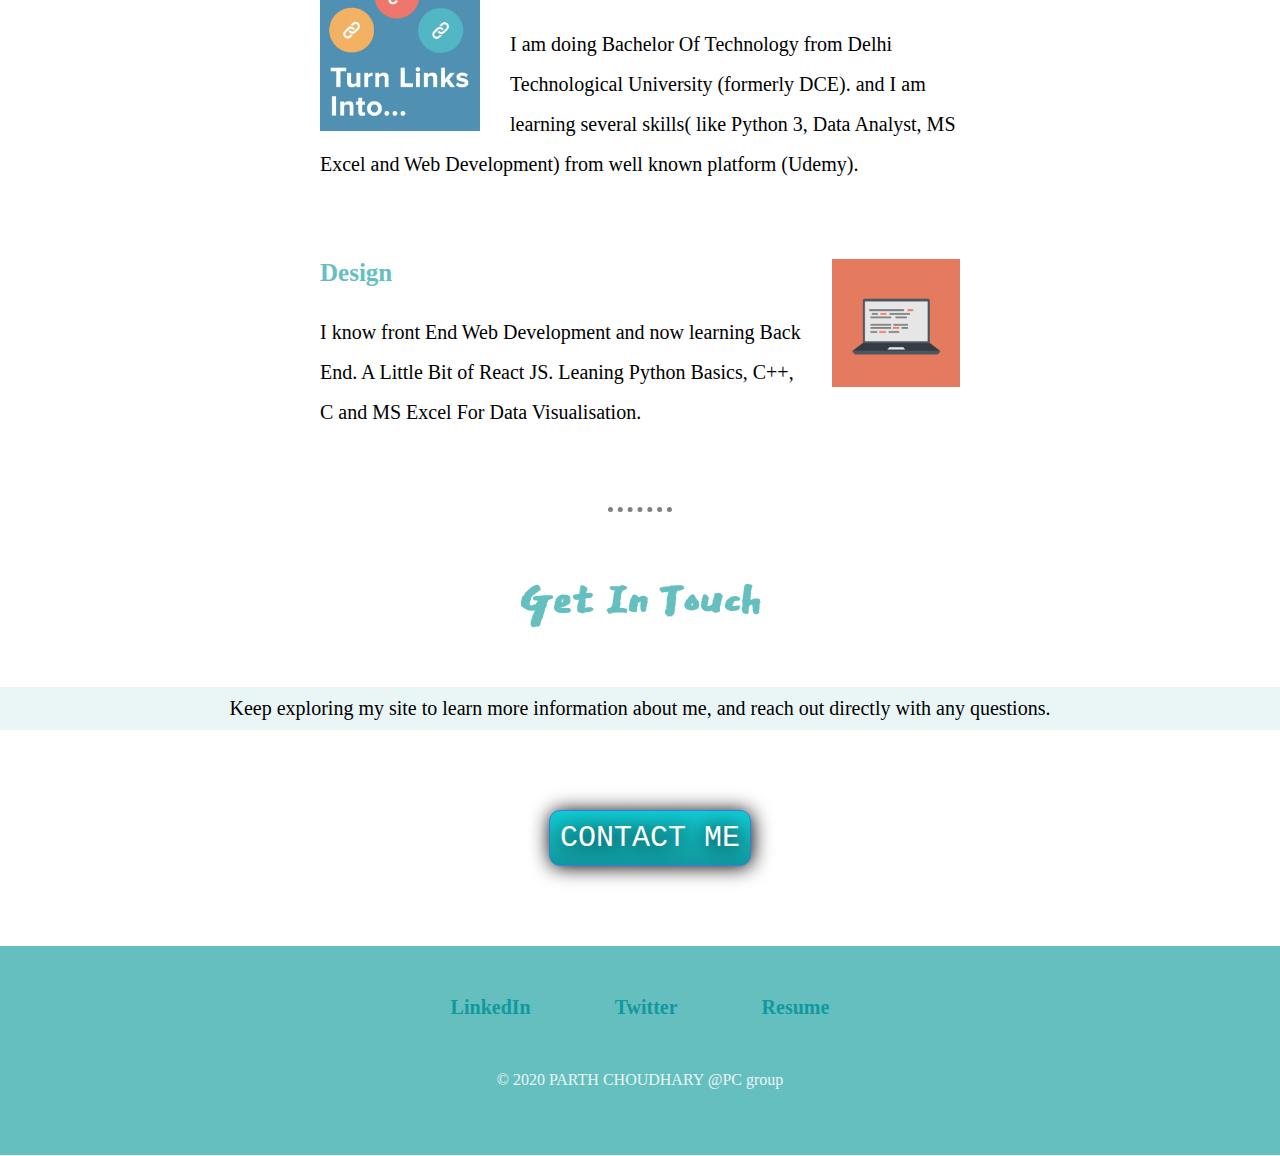
==== commit 9677e2a2: "Update index.html" ====
--- a/index.html
+++ b/index.html
@@ -28,6 +28,8 @@
             <p class="just">I'm Learning Web Development. A student of 
                 <strong><em><span Class="dtu">DTU</span></em></strong>and persuing  
                 <strong><em><span class="ece">ECE</span></em></strong> and currently I am in 3<sup>rd</sup> semester.I Love To Code While Basking In The Sun.</p>
+                <p class = "just">As a natural born go-getter, my passion has continuously driven me to expand my knowledge, experience, and relationships. With a strong background and diverse skill set, I’m confident in the creative ideas and successful solutions I bring to the table. <br> 
+                </p>
                 </div>
                 <hr class="hor">
                 <h3 class="skills">My Skills</h3>
@@ -46,7 +48,7 @@
             <hr class="hor">
             <div class="last-container">
                 <h2 class="touch">Get In Touch</h2>
-                <p class="contact">You Can Contact Me So That We Can Code Together And Make websites</p>
+                <p class="contact"> Keep exploring my site to learn more information about me, and reach out directly with any questions.</p>
                 <div class="btnp">
                 <a class="BUTTON_DMD" href="s_contact_us.html"><span class="btnk">CONTACT ME</span></a></div>
             </div>
--- a/css/styles.css
+++ b/css/styles.css
@@ -50,15 +50,17 @@
     width: 100%;
     margin: 0 auto 30px auto;
     line-height: 2;
+    font-size: 20px;
 }
 .dd{
-    width: 30%;
+    width: 70%;
     margin-left: auto;
     margin-right: auto;
 }
 .lorem{
     width: 50%;
     margin: 0 auto 75px;
+    font-size: 20px;
 }
 .gif{
     text-align: left;
@@ -69,6 +71,7 @@
 .ipsum{
     width: 50%;
     margin: 0 auto 75px;
+    font-size: 20px;
 }
 .computer{
     float: right;
@@ -78,7 +81,7 @@
 .deve{
     text-align: left;
     color: #66BFBF;
-    font-size:20px;
+    font-size:25px;
 }
 .line1{
     text-align: left;
@@ -169,7 +172,9 @@
     font-family: 'East Sea Dokdo', cursive;
 }
 .contact{
-    backgroung-color: #EAF6F6;
+    background-color: #EAF6F6;
+    font-size: 20px;
+    padding: 10px;
 }
 .mail{
     margin-right: 300px;
@@ -252,8 +257,45 @@
     border-radius: 7px;
     text-decoration: none;
  }
+ .submit {
+    background: #11CDD4;
+    background-image: -webkit-linear-gradient(top, #11CDD4, #11999E);
+    background-image: -moz-linear-gradient(top, #11CDD4, #11999E);
+    background-image: -ms-linear-gradient(top, #11CDD4, #11999E);
+    background-image: -o-linear-gradient(top, #11CDD4, #11999E);
+    background-image: -webkit-gradient(to bottom, #11CDD4, #11999E);
+    -webkit-border-radius: 11px;
+    -moz-border-radius: 11px;
+    border-radius: 11px;
+    color: #FFFFFF;
+    font-family: monospace;
+    font-size: 19px;
+    font-weight: 100;
+    padding: 6px;
+    -webkit-box-shadow: 1px 1px 20px 0 #000000;
+    -moz-box-shadow: 1px 1px 20px 0 #000000;
+    box-shadow: 1px 1px 20px 0 #000000;
+    text-shadow: 1px 1px 20px #000000;
+    border: solid #337FED 1px;
+    text-decoration: none;
+    display: inline-block;
+    cursor: pointer;
+    text-align: center;
+ }
  
- 
+ .submit:hover {
+    border: solid #337FED 3px;
+    background: #30E3CB;
+    background-image: -webkit-linear-gradient(top, #30E3CB, #2BC48D);
+    background-image: -moz-linear-gradient(top, #30E3CB, #2BC48D);
+    background-image: -ms-linear-gradient(top, #30E3CB, #2BC48D);
+    background-image: -o-linear-gradient(top, #30E3CB, #2BC48D);
+    background-image: -webkit-gradient(to bottom, #30E3CB, #2BC48D);
+    -webkit-border-radius: 7px;
+    -moz-border-radius: 7px;
+    border-radius: 7px;
+    text-decoration: none;
+ }
  hr:hover{
      color: #FFA500;
      font-size: 200%;
@@ -284,3 +326,5 @@
     color: blue;
     font-size: 30px;
 }
+
+
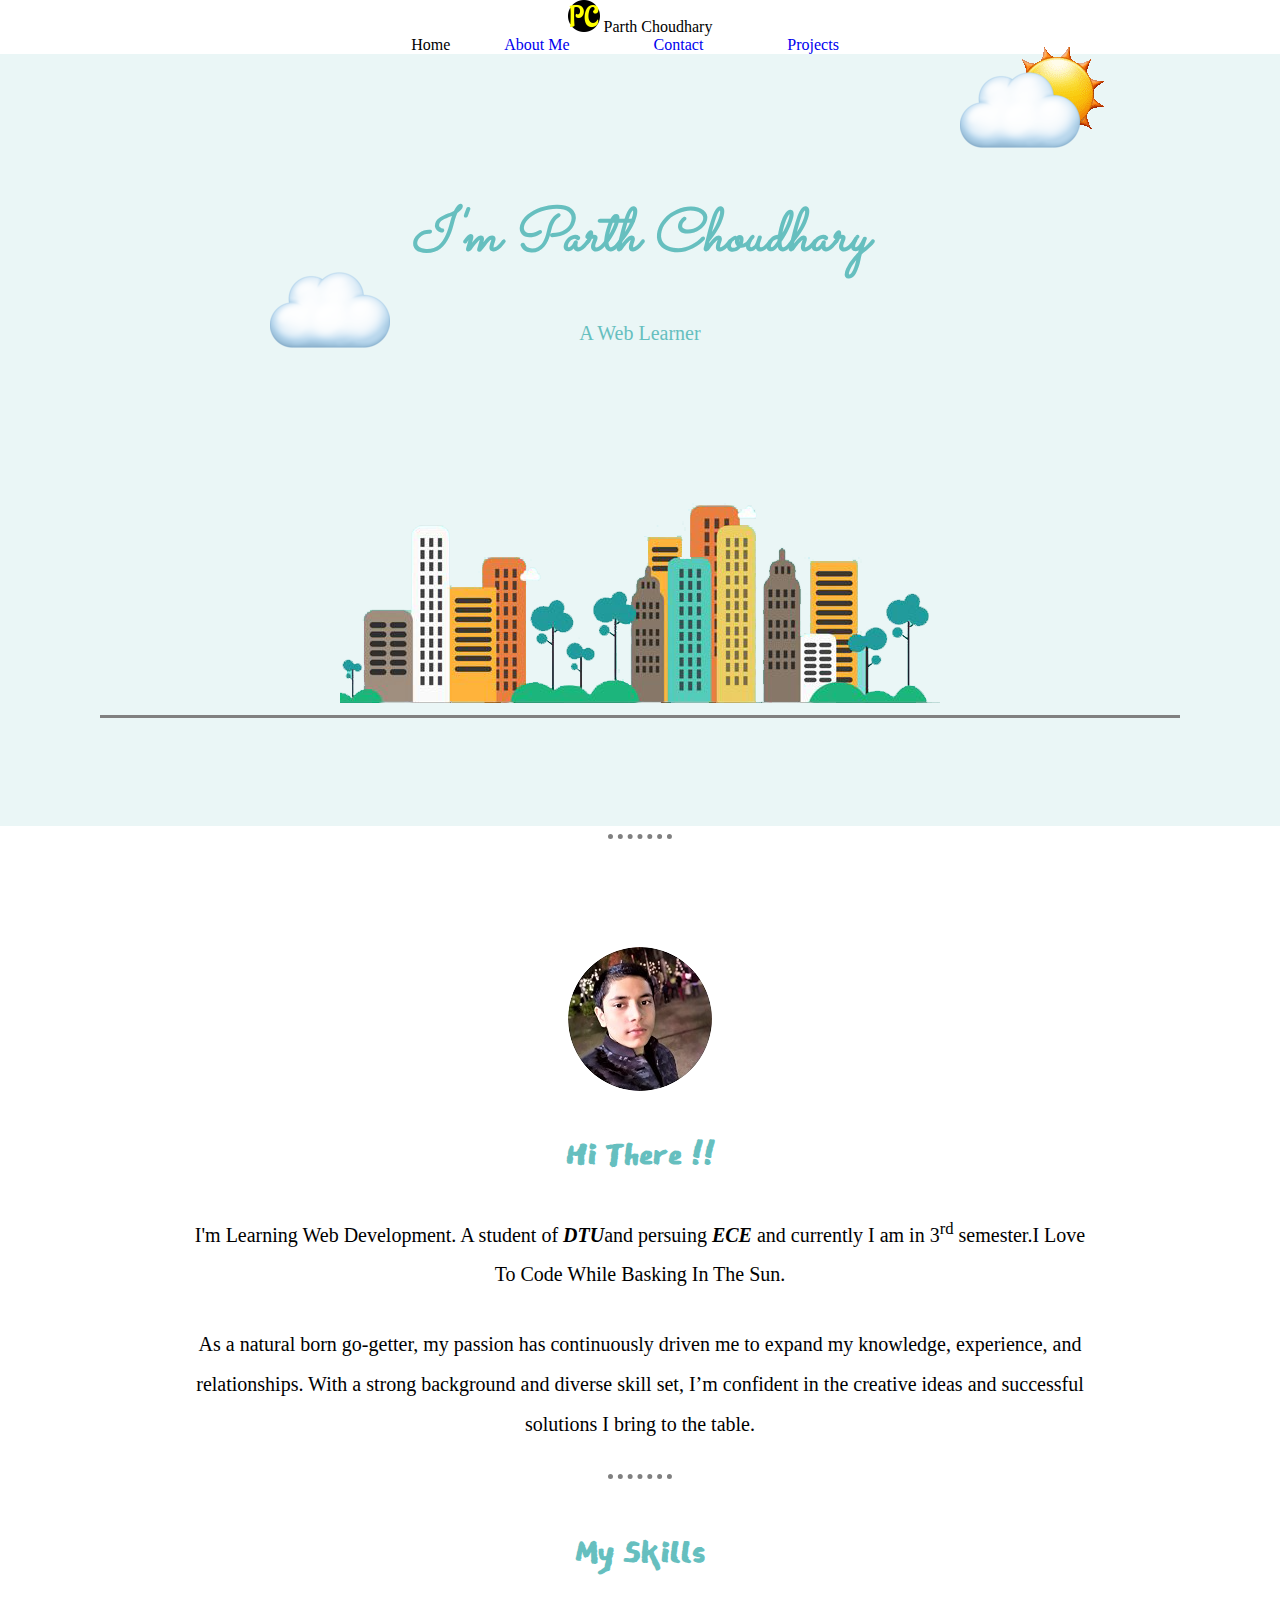
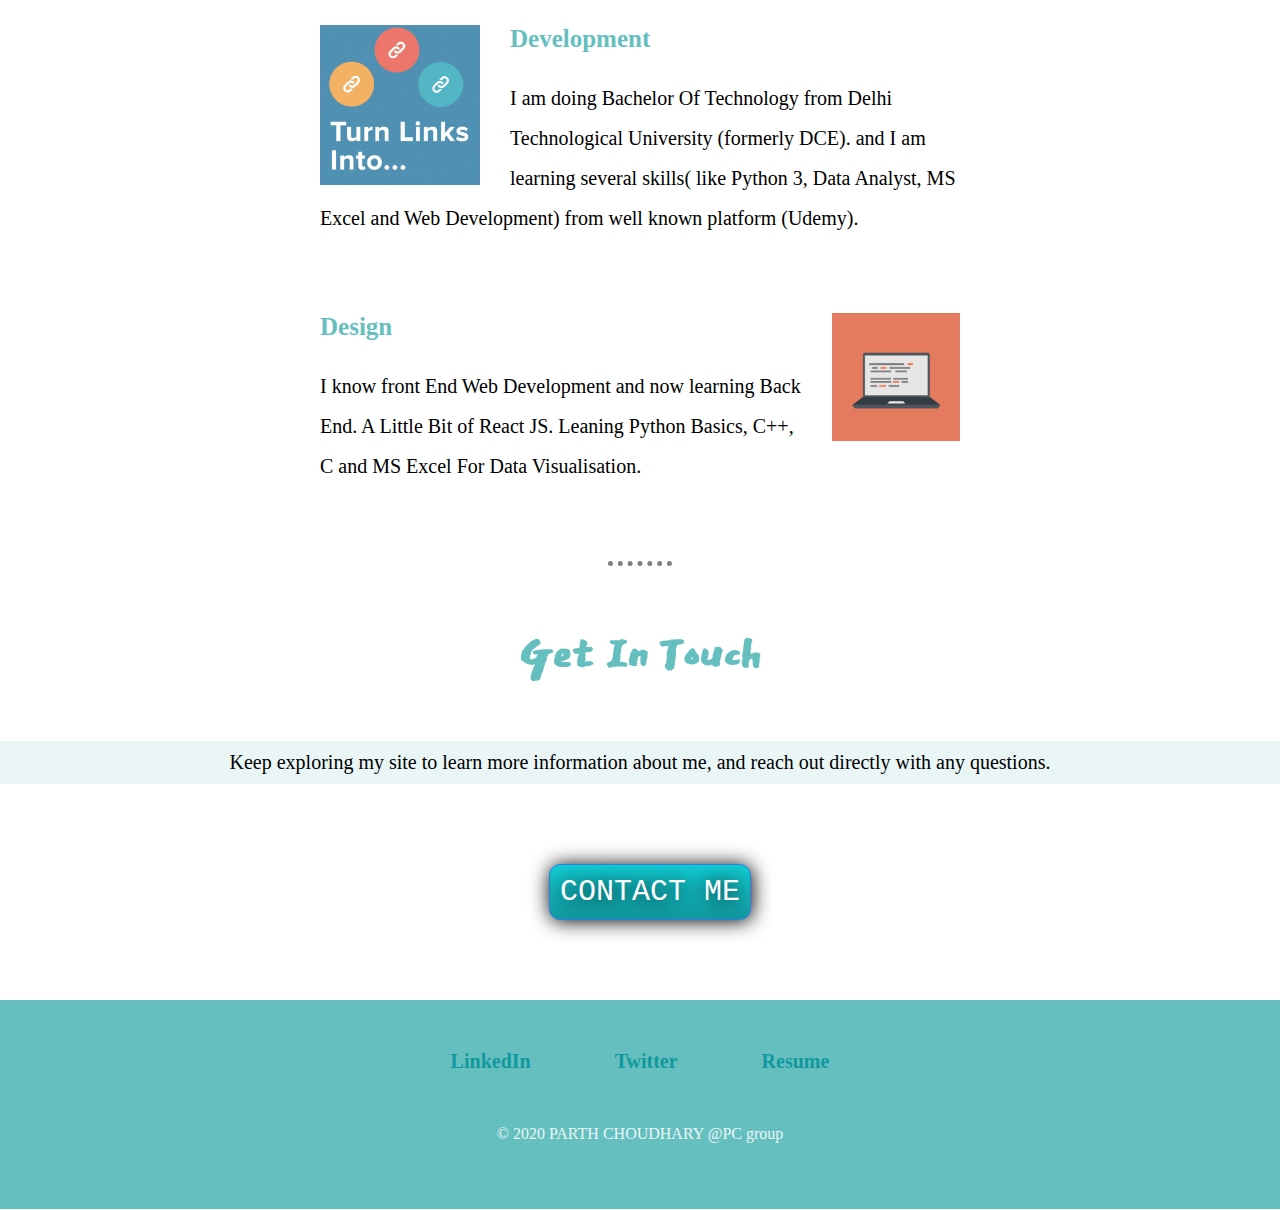
==== commit f4e28ed7: "Add files via upload" ====
--- a/index.html
+++ b/index.html
@@ -1,62 +1,86 @@
-<!DOCTYPE html>
-<html>
-    <head>
-        <meta charset="utf-8">
-        <title>
-            Parth Choudhary
-        </title>
-        <link rel="stylesheet" href="css/styles.css">
-        <link rel="icon" href="favicon.ico">
-        <link href="https://fonts.googleapis.com/css2?family=East+Sea+Dokdo&family=Sacramento&display=swap" rel="stylesheet">
-    </head>
-    <body>
-        <div class="top-container">
-        
-        <img class="sun" src="sun.png" alt="Cloud Image">
-        <img class="top-cloud" src="cloud.png" alt="Cloud Image">
-        <h1 class="heading"><em>I'm Parth Choudhary</em></h1>
-        <p class="web-learn">A Web Learner</p>
-        <img class="bottom-cloud" src="cloud.png" alt="Cloud Image">
-        <img class="city" src="City-PNG-Transparent-Image.png" alt="City Image">
-        <hr class="cityline" size="3" noshade>
-        </div>
-        <hr class="hor">
-        <div class="middle-container">
-            <img class="mine" src="pcpicm.png" alt="My Picture">
-            <h1 class="hello">Hi There !!</h1>
-            <div class="dd">
-            <p class="just">I'm Learning Web Development. A student of 
-                <strong><em><span Class="dtu">DTU</span></em></strong>and persuing  
-                <strong><em><span class="ece">ECE</span></em></strong> and currently I am in 3<sup>rd</sup> semester.I Love To Code While Basking In The Sun.</p>
-                <p class = "just">As a natural born go-getter, my passion has continuously driven me to expand my knowledge, experience, and relationships. With a strong background and diverse skill set, I’m confident in the creative ideas and successful solutions I bring to the table. <br> 
-                </p>
-                </div>
-                <hr class="hor">
-                <h3 class="skills">My Skills</h3>
-                <div class="lorem">
-                <img class="gif" src="html gif.gif" alt="A GIF">
-                <h3 class="deve">Development</h3>
-                <p class="line1">I am doing Bachelor Of Technology from Delhi Technological University (formerly DCE). and I am learning several skills( like Python 3, Data Analyst, MS Excel and Web Development) from well known platform (Udemy).</p>
-                </div>
-                <div class="ipsum">
-                    <img class="computer" src="computer.png" alt="A Computer Image">
-                    <h3 class="deve">Design</h3>
-                    <p class="line2">I know front End Web Development and now learning Back End. A Little Bit of React JS.
-                        Leaning Python Basics, C++, C and MS Excel For Data Visualisation.</p>
-                </div>
-            </div>
-            <hr class="hor">
-            <div class="last-container">
-                <h2 class="touch">Get In Touch</h2>
-                <p class="contact"> Keep exploring my site to learn more information about me, and reach out directly with any questions.</p>
-                <div class="btnp">
-                <a class="BUTTON_DMD" href="s_contact_us.html"><span class="btnk">CONTACT ME</span></a></div>
-            </div>
-            <div class="green">
-                <a class="ac" href="https://www.linkedin.com/in/parth-choudhary-ab21761b9/"><b>LinkedIn</b></a>
-            <a class="ac" href="https://twitter.com/ParthCh97019746"><b>Twitter</b></a>
-            <a class="ac" href="Parth Choudhary resume for job.pdf"><b>Resume</b></a><br><br><br>
-            <p id="copyright">© 2020 PARTH CHOUDHARY   @PC group</p>
-            </div>
-    </body>
-</html>
+<!DOCTYPE html>
+<html>
+    <head>
+        <meta charset="utf-8">
+        <title>
+            Parth Choudhary
+        </title>
+        <link rel="stylesheet" href="css/styles.css">
+        <link rel="icon" href="favicon.ico">
+        <link href="https://fonts.googleapis.com/css2?family=East+Sea+Dokdo&family=Sacramento&display=swap" rel="stylesheet">
+        <link rel="preconnect" href="https://fonts.googleapis.com">
+        <link rel="preconnect" href="https://fonts.googleapis.com">
+        <link rel="preconnect" href="https://fonts.gstatic.com" crossorigin>
+        <link href="https://fonts.googleapis.com/css2?family=Playfair+Display:ital,wght@0,400;1,500&display=swap" rel="stylesheet">
+    </head>
+    <body>
+
+        <nav class="navigation">
+            <section class="group group1">
+                <img class=" pcfav" src="PC.png" alt="">
+                <span class="pcname">Parth Choudhary</span>
+            </section>
+            <section class="group group2">
+                <span class="homebtn navbtn2">Home</span>
+                <span class="aboutmebtn navbtn">
+                    <a class="navlinks" href="resume.html">About Me</a>
+                </span>
+                <span class="contactbtn navbtn">
+                    <a class ="navlinks" href="#getintouch">Contact</a>
+                </span>
+                <span class="projects navbtn">
+                    <a class="navlinks" href="#">Projects</a>
+                </span>
+            </section>
+        </nav>
+
+        <div class="top-container">
+        
+        <img class="sun" src="sun.png" alt="Cloud Image">
+        <img class="top-cloud" src="cloud.png" alt="Cloud Image">
+        <h1 class="heading"><em>I'm Parth Choudhary</em></h1>
+        <p class="web-learn">A Web Learner</p>
+        <img class="bottom-cloud" src="cloud.png" alt="Cloud Image">
+        <img class="city" src="City-PNG-Transparent-Image.png" alt="City Image">
+        <hr class="cityline" size="3" noshade>
+        </div>
+        <hr class="hor">
+        <div class="middle-container">
+            <img class="mine" src="pcpicm.png" alt="My Picture">
+            <h1 class="hello">Hi There !!</h1>
+            <div class="dd">
+            <p class="just">I'm Learning Web Development. A student of 
+                <strong><em><span Class="dtu">DTU</span></em></strong>and persuing  
+                <strong><em><span class="ece">ECE</span></em></strong> and currently I am in 3<sup>rd</sup> semester.I Love To Code While Basking In The Sun.</p>
+                <p class = "just">As a natural born go-getter, my passion has continuously driven me to expand my knowledge, experience, and relationships. With a strong background and diverse skill set, I’m confident in the creative ideas and successful solutions I bring to the table. <br> 
+                </p>
+                </div>
+                <hr class="hor">
+                <h3 class="skills">My Skills</h3>
+                <div class="lorem">
+                <img class="gif" src="html gif.gif" alt="A GIF">
+                <h3 class="deve">Development</h3>
+                <p class="line1">I am doing Bachelor Of Technology from Delhi Technological University (formerly DCE). and I am learning several skills( like Python 3, Data Analyst, MS Excel and Web Development) from well known platform (Udemy).</p>
+                </div>
+                <div class="ipsum">
+                    <img class="computer" src="computer.png" alt="A Computer Image">
+                    <h3 class="deve">Design</h3>
+                    <p class="line2">I know front End Web Development and now learning Back End. A Little Bit of React JS.
+                        Leaning Python Basics, C++, C and MS Excel For Data Visualisation.</p>
+                </div>
+            </div>
+            <hr class="hor">
+            <div id = "getintouch" class="last-container">
+                <h2 class="touch">Get In Touch</h2>
+                <p class="contact"> Keep exploring my site to learn more information about me, and reach out directly with any questions.</p>
+                <div class="btnp">
+                <a class="BUTTON_DMD" href="s_contact_us.html"><span class="btnk">CONTACT ME</span></a></div>
+            </div>
+            <div class="green">
+                <a class="ac" href="https://www.linkedin.com/in/parth-choudhary-ab21761b9/"><b>LinkedIn</b></a>
+            <a class="ac" href="https://twitter.com/ParthCh97019746"><b>Twitter</b></a>
+            <a class="ac" href="Parth Choudhary resume for job.pdf"><b>Resume</b></a><br><br><br>
+            <p id="copyright">© 2020 PARTH CHOUDHARY   @PC group</p>
+            </div>
+    </body>
+</html>